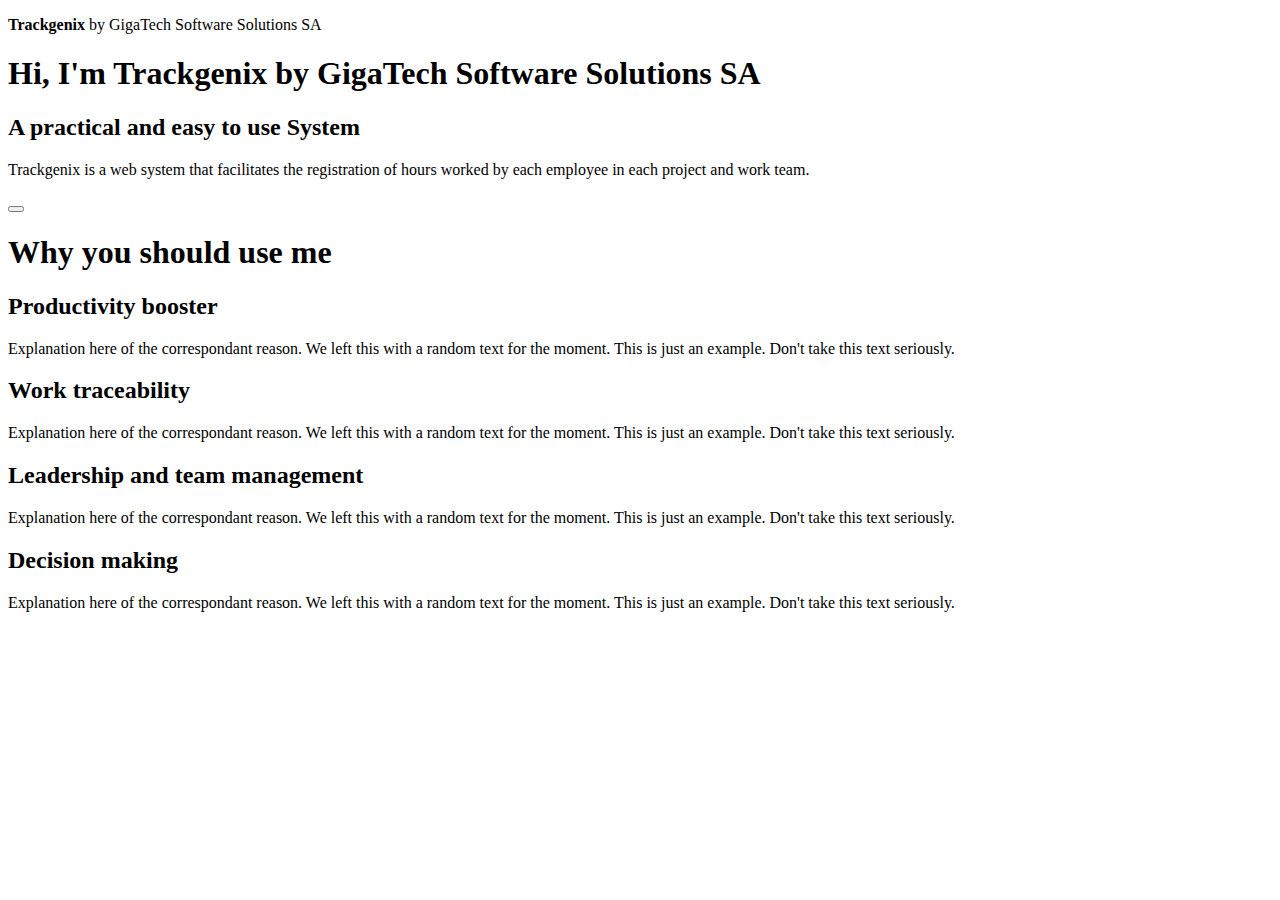
==== Semana-01/index.html @ 4bbed049 "structure, header, first and second section added" ====
<!DOCTYPE html>
<html>
    <head>
        <title>Trackgenix</title>
    </head>
    <body>
        <header>
            <p>
                <b>Trackgenix</b> by GigaTech Software Solutions SA
            </p>
        </header>
        <aside>

        </aside>
        <main>
            <section>
                <h1>
                    Hi, I'm Trackgenix
                    by GigaTech Software Solutions SA
                </h1>
                <h2>
                    A practical and easy to use System
                </h2>
                <p>
                    Trackgenix is a web system that facilitates the registration of hours worked by each employee in each project and work team.
                </p>
                <button>

                </button>
            </section>
            <section>
                <h1>
                    Why you should use me
                </h1>
                <section>
                    <h2>
                        Productivity booster
                    </h2>
                    <p>
                        Explanation here of the correspondant reason. We left this with a random text for the moment. This is just an example. Don't take this text seriously.
                    </p>
                </section>
                <section>
                    <h2>
                        Work traceability
                    </h2>
                    <p>
                        Explanation here of the correspondant reason. We left this with a random text for the moment. This is just an example. Don't take this text seriously. 
                    </p>
                </section>
                <section>
                    <h2>
                        Leadership and team management
                    </h2>
                    <p>
                        Explanation here of the correspondant reason. We left this with a random text for the moment. This is just an example. Don't take this text seriously. 
                    </p>
                </section>
                <section>
                    <h2>
                        Decision making
                    </h2>
                    <p>
                        Explanation here of the correspondant reason. We left this with a random text for the moment. This is just an example. Don't take this text seriously. 
                    </p>
                </section>
            </section>
        </main>
    </body>
</html>
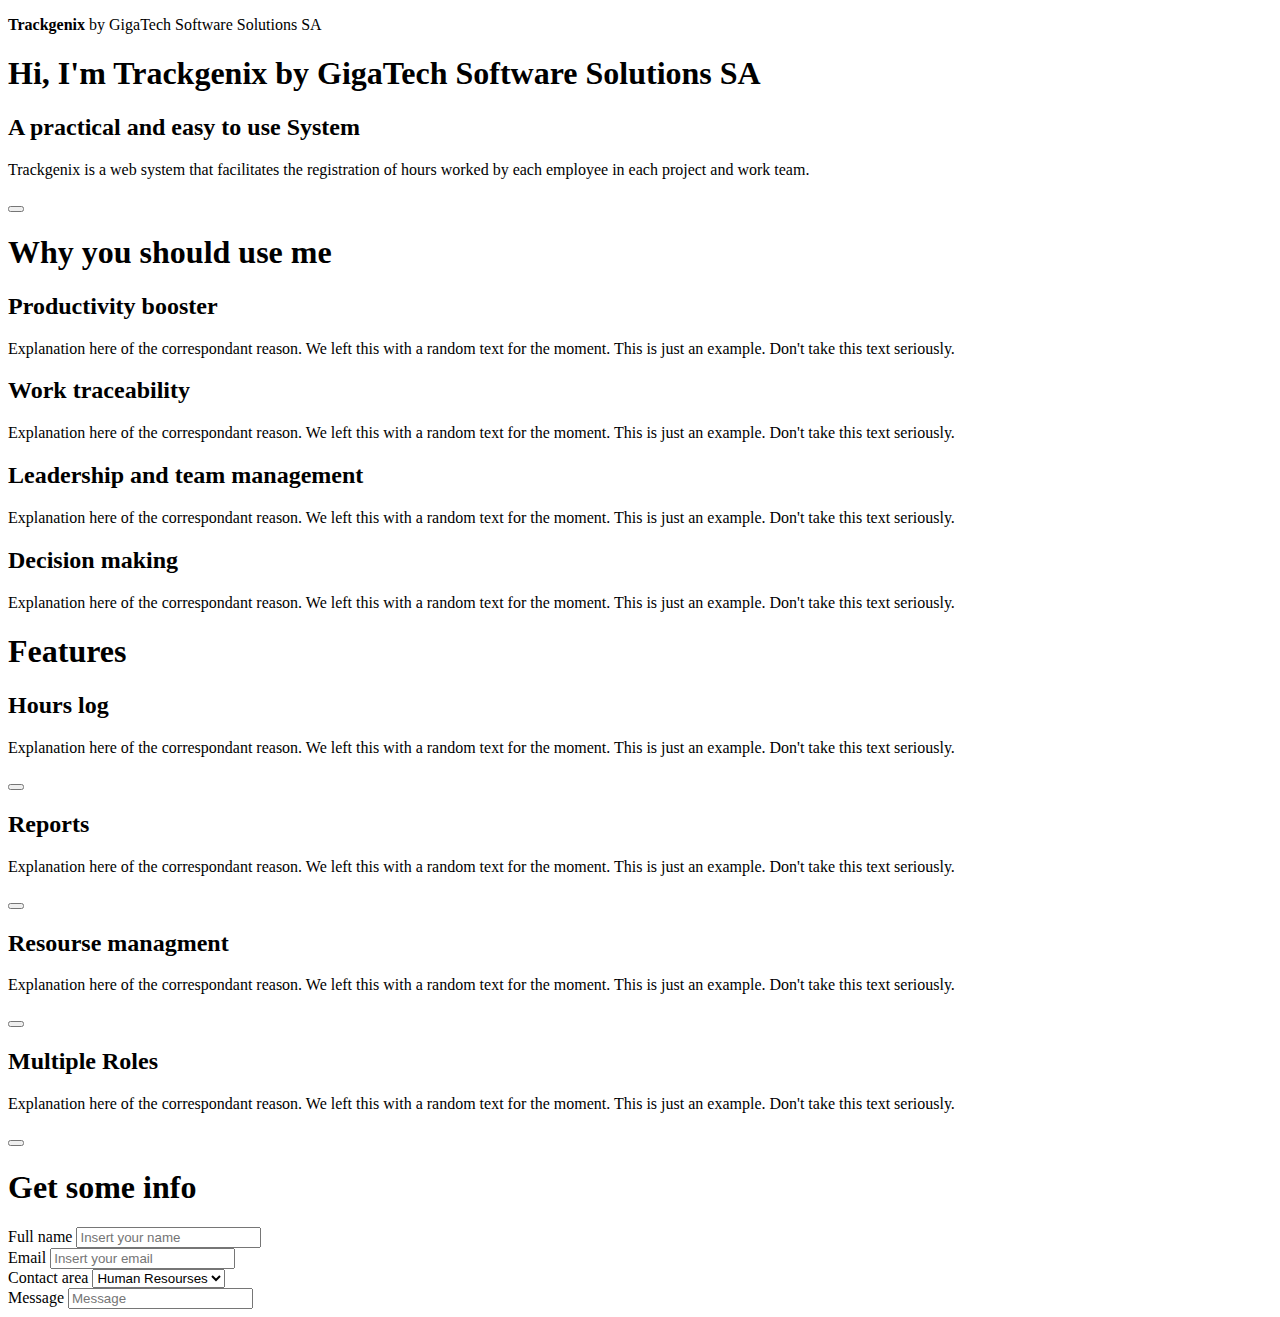
==== commit f4d85aeb: "third and fourth sections added" ====
--- a/Semana-01/index.html
+++ b/Semana-01/index.html
@@ -65,6 +65,82 @@
                     </p>
                 </section>
             </section>
+            <section>
+                <h1>
+                    Features
+                </h1>
+                <section>
+                    <h2>
+                        Hours log
+                    </h2>
+                    <p>
+                        Explanation here of the correspondant reason. We left this with a random text for the moment. This is just an example. Don't take this text seriously.         
+                    </p>
+                    <button>
+                        
+                    </button>
+                </section>
+                <section>
+                    <h2>
+                        Reports
+                    </h2>
+                    <p>
+                        Explanation here of the correspondant reason. We left this with a random text for the moment. This is just an example. Don't take this text seriously.         
+                    </p>
+                    <button>
+                        
+                    </button>
+                </section>
+                <section>
+                    <h2>
+                        Resourse managment
+                    </h2>
+                    <p>
+                        Explanation here of the correspondant reason. We left this with a random text for the moment. This is just an example. Don't take this text seriously.         
+                    </p>
+                    <button>
+                        
+                    </button>
+                </section>
+                <section>
+                    <h2>
+                        Multiple Roles
+                    </h2>
+                    <p>
+                        Explanation here of the correspondant reason. We left this with a random text for the moment. This is just an example. Don't take this text seriously.         
+                    </p>
+                    <button>
+                        
+                    </button>
+                </section>
+            </section>
+            <section>
+                <h1>
+                    Get some info
+                </h1>
+                <form>
+                    <div>
+                        <label>Full name</label>
+                        <input type="text" placeholder="Insert your name">
+                    </div>
+                    <div>
+                        <label>Email</label>
+                        <input type="email" placeholder="Insert your email">
+                    </div>
+                    <div>
+                        <label>Contact area</label>
+                        <select>
+                            <option value="Human Resources">Human Resourses</option>
+                            <option value="Systems">Systems</option>
+                            <option value="Marketing">Marketing</option>
+                        </select>
+                    </div>
+                    <div>
+                        <label>Message</label>
+                        <input type="textarea" placeholder="Message">
+                    </div>
+                </form>
+            </section>
         </main>
     </body>
 </html>
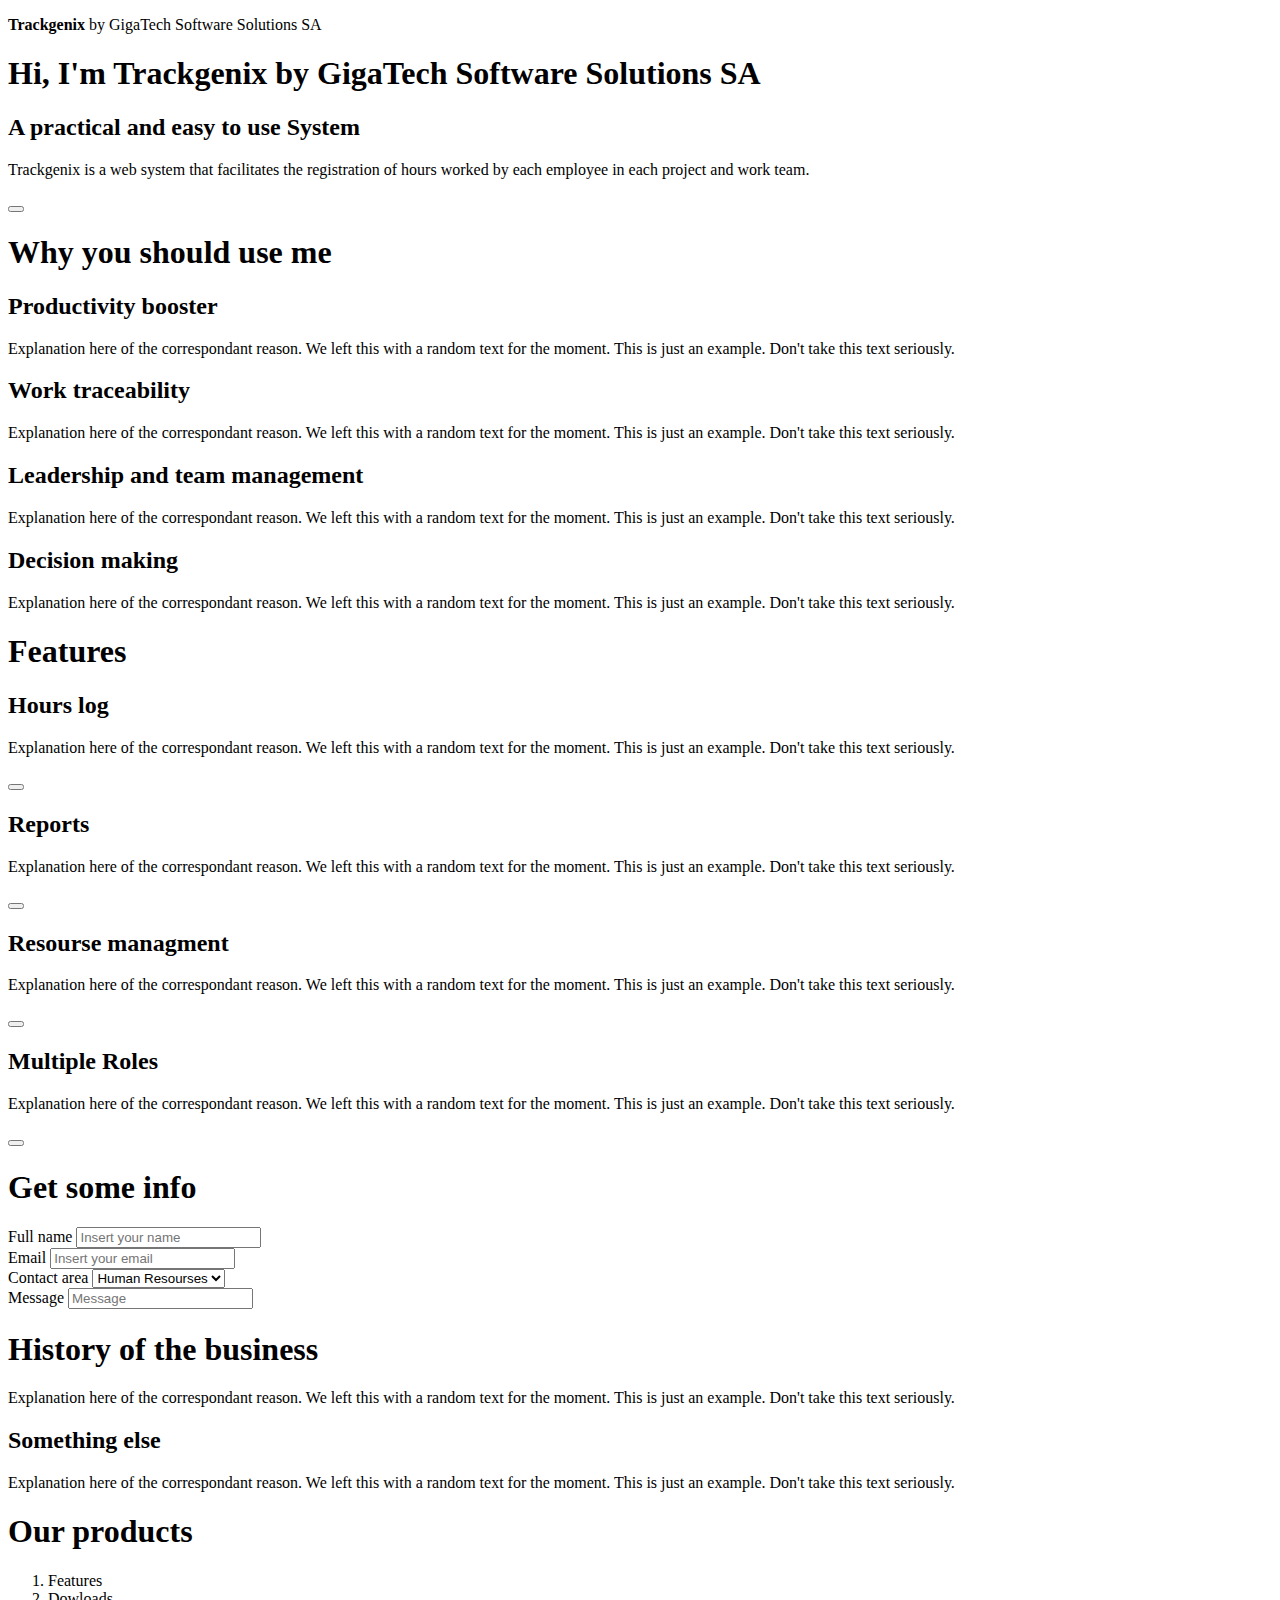
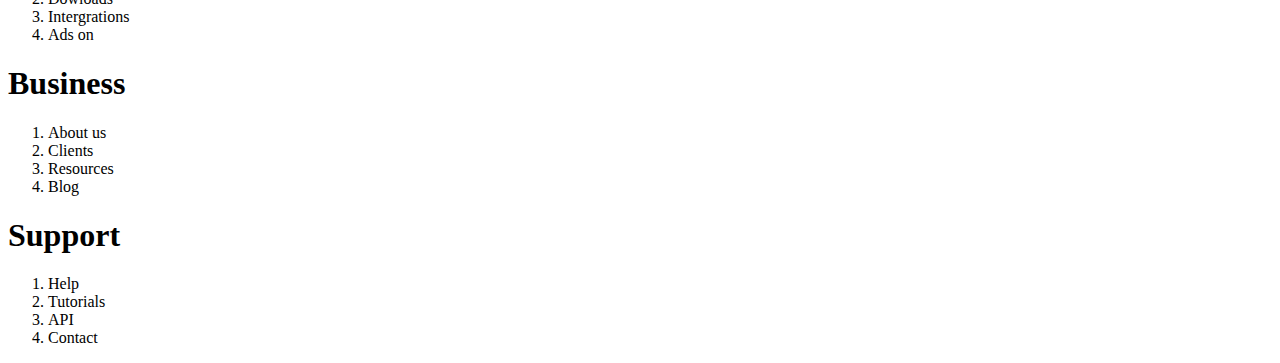
==== commit 9aed2cf3: "fifth and sixth section added, README corrected" ====
--- a/Semana-01/index.html
+++ b/Semana-01/index.html
@@ -141,6 +141,52 @@
                     </div>
                 </form>
             </section>
+            <section>
+                <h1>
+                    History of the business
+                </h1>
+                <p>
+                    Explanation here of the correspondant reason. We left this with a random text for the moment. This is just an example. Don't take this text seriously.
+                </p>
+                <h2>
+                    Something else
+                </h2>
+                <p>
+                    Explanation here of the correspondant reason. We left this with a random text for the moment. This is just an example. Don't take this text seriously.
+                </p>
+            </section>
+            <section>
+                <h1>
+                    Our products         
+                </h1>
+                <ol>
+                    <li>Features</li>       
+                    <li>Dowloads</li>
+                    <li>Intergrations</li>
+                    <li>Ads on</li>
+                </ol>   
+                <h1>
+                    Business
+                </h1>
+                <ol>
+                    <li>About us</li>
+                    <li>Clients</li>
+                    <li>Resources</li>
+                    <li>Blog</li>
+                </ol>
+                <h1>
+                    Support
+                </h1>
+                <ol>
+                    <li>Help</li>
+                    <li>Tutorials</li>
+                    <li>API</li>
+                    <li>Contact</li>
+                </ol>
+            </section>
         </main>
+        <footer>
+            
+        </footer>
     </body>
 </html>
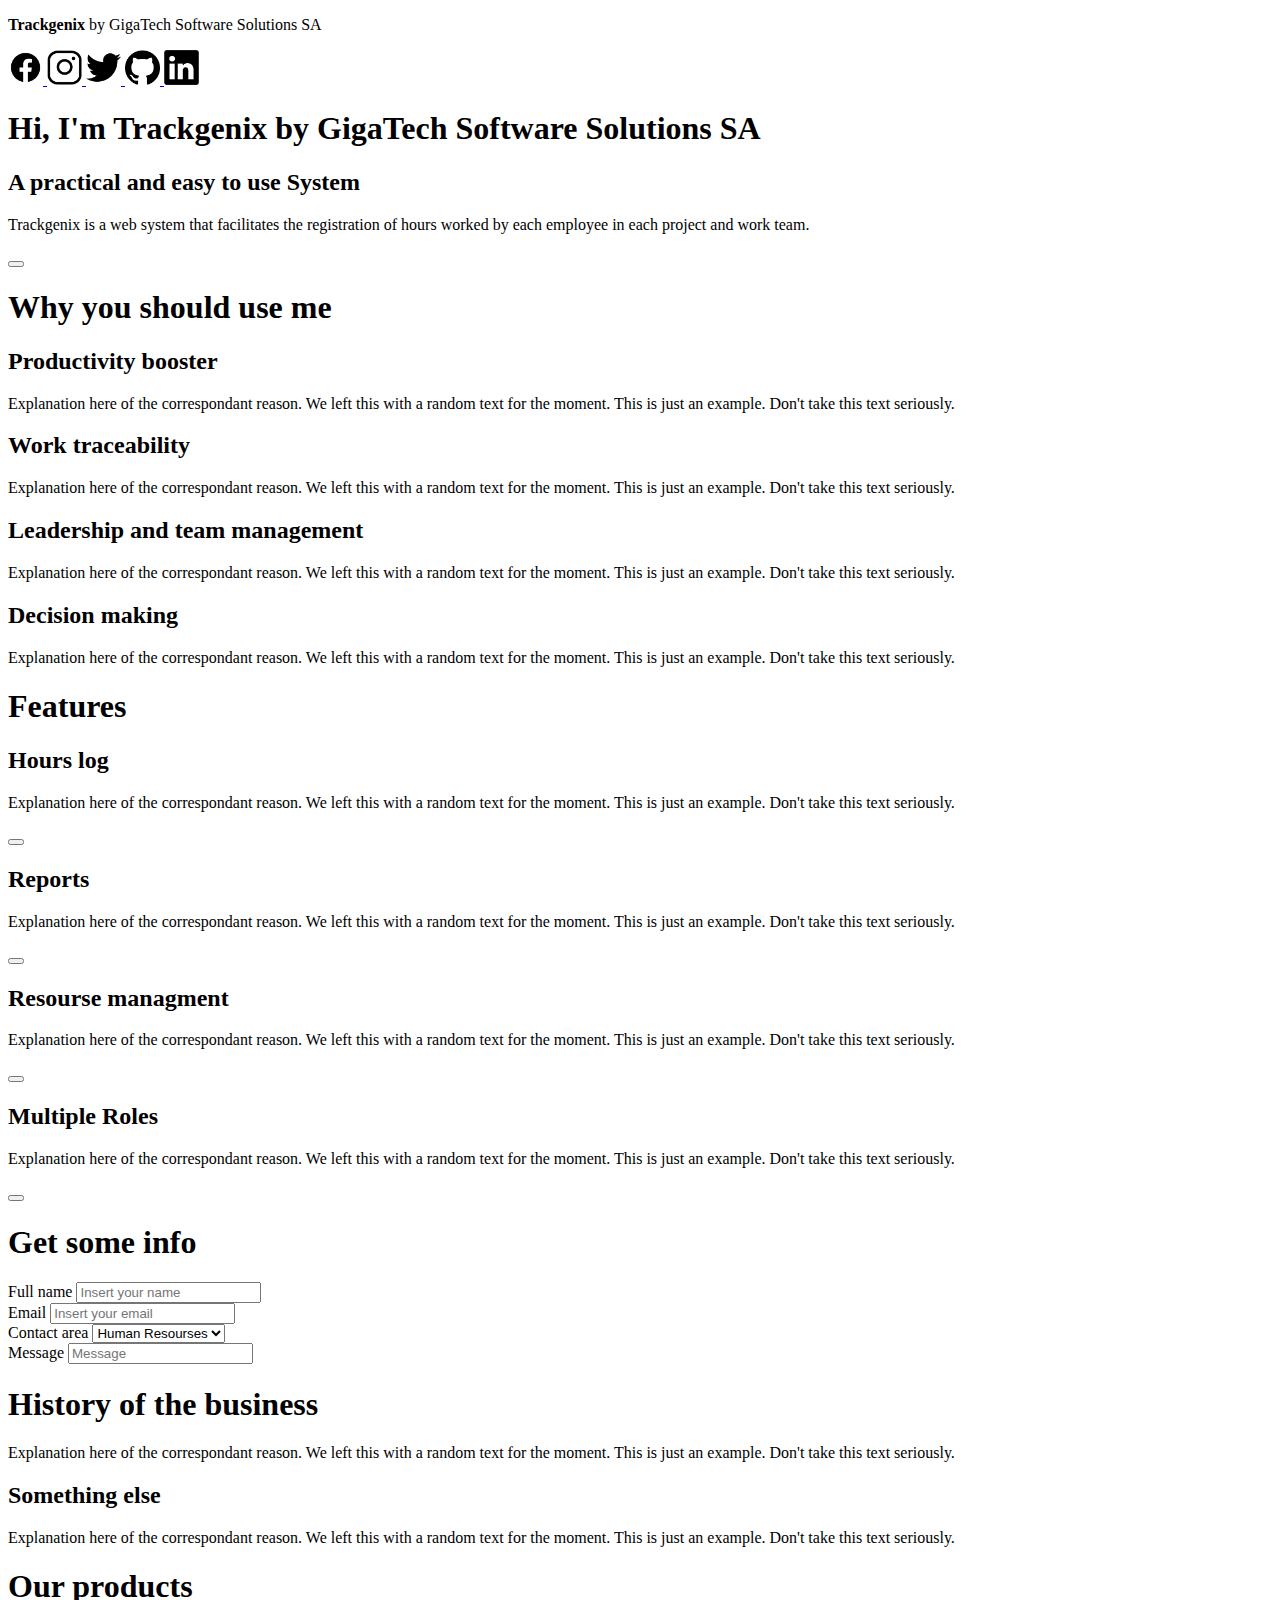
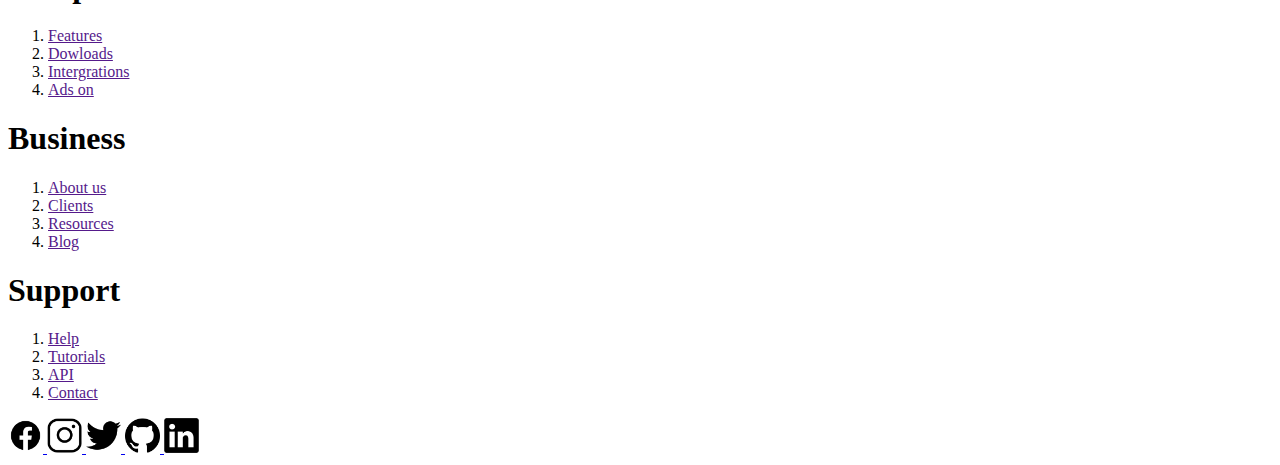
==== commit 7141120b: "header completed, footer added" ====
--- a/Semana-01/index.html
+++ b/Semana-01/index.html
@@ -8,6 +8,21 @@
             <p>
                 <b>Trackgenix</b> by GigaTech Software Solutions SA
             </p>
+            <a href="http://www.facebook.com">
+                <img src="assets/facebook_icon.png" alt="Facebook" style="width:35px ;height:35px;">
+            </a>
+            <a href="http://www.instagram.com">
+                <img src="assets/instagram_icon.png" alt="Instagram" style="width:35px ;height:35px;">
+            </a>
+            <a href="http://www.twitter.com">
+                <img src="assets/twitter_icon.png" alt="Twitter" style="width:35px ;height:35px;">
+            </a>
+            <a href="http://www.github.com">
+                <img src="assets/github_icon.png" alt="GitHub" style="width:35px ;height:35px;">
+            </a>
+            <a href="http://www.linkedin.com">
+                <img src="assets/linkedin_icon.png" alt="LinkedIn" style="width:35px ;height:35px;">
+            </a>
         </header>
         <aside>
 
@@ -160,33 +175,47 @@
                     Our products         
                 </h1>
                 <ol>
-                    <li>Features</li>       
-                    <li>Dowloads</li>
-                    <li>Intergrations</li>
-                    <li>Ads on</li>
+                    <li><a href="">Features</a></li>       
+                    <li><a href="">Dowloads</a></li>
+                    <li><a href="">Intergrations</a></li>
+                    <li><a href="">Ads on</a></li>
                 </ol>   
                 <h1>
                     Business
                 </h1>
                 <ol>
-                    <li>About us</li>
-                    <li>Clients</li>
-                    <li>Resources</li>
-                    <li>Blog</li>
+                    <li><a href="">About us</a></li>
+                    <li><a href="">Clients</a></li>
+                    <li><a href="">Resources</a></li>
+                    <li><a href="">Blog</a></li>
                 </ol>
                 <h1>
                     Support
                 </h1>
                 <ol>
-                    <li>Help</li>
-                    <li>Tutorials</li>
-                    <li>API</li>
-                    <li>Contact</li>
+                    <li><a href="">Help</a></li>
+                    <li><a href="">Tutorials</a></li>
+                    <li><a href="">API</a></li>
+                    <li><a href="">Contact</a></li>
                 </ol>
             </section>
         </main>
         <footer>
-            
+            <a href="http://www.facebook.com">
+                <img src="assets/facebook_icon.png" alt="Facebook" style="width:35px ;height:35px;">
+            </a>
+            <a href="http://www.instagram.com">
+                <img src="assets/instagram_icon.png" alt="Instagram" style="width:35px ;height:35px;">
+            </a>
+            <a href="http://www.twitter.com">
+                <img src="assets/twitter_icon.png" alt="Twitter" style="width:35px ;height:35px;">
+            </a>
+            <a href="http://www.github.com">
+                <img src="assets/github_icon.png" alt="GitHub" style="width:35px ;height:35px;">
+            </a>
+            <a href="http://www.linkedin.com">
+                <img src="assets/linkedin_icon.png" alt="LinkedIn" style="width:35px ;height:35px;">
+            </a>
         </footer>
     </body>
 </html>
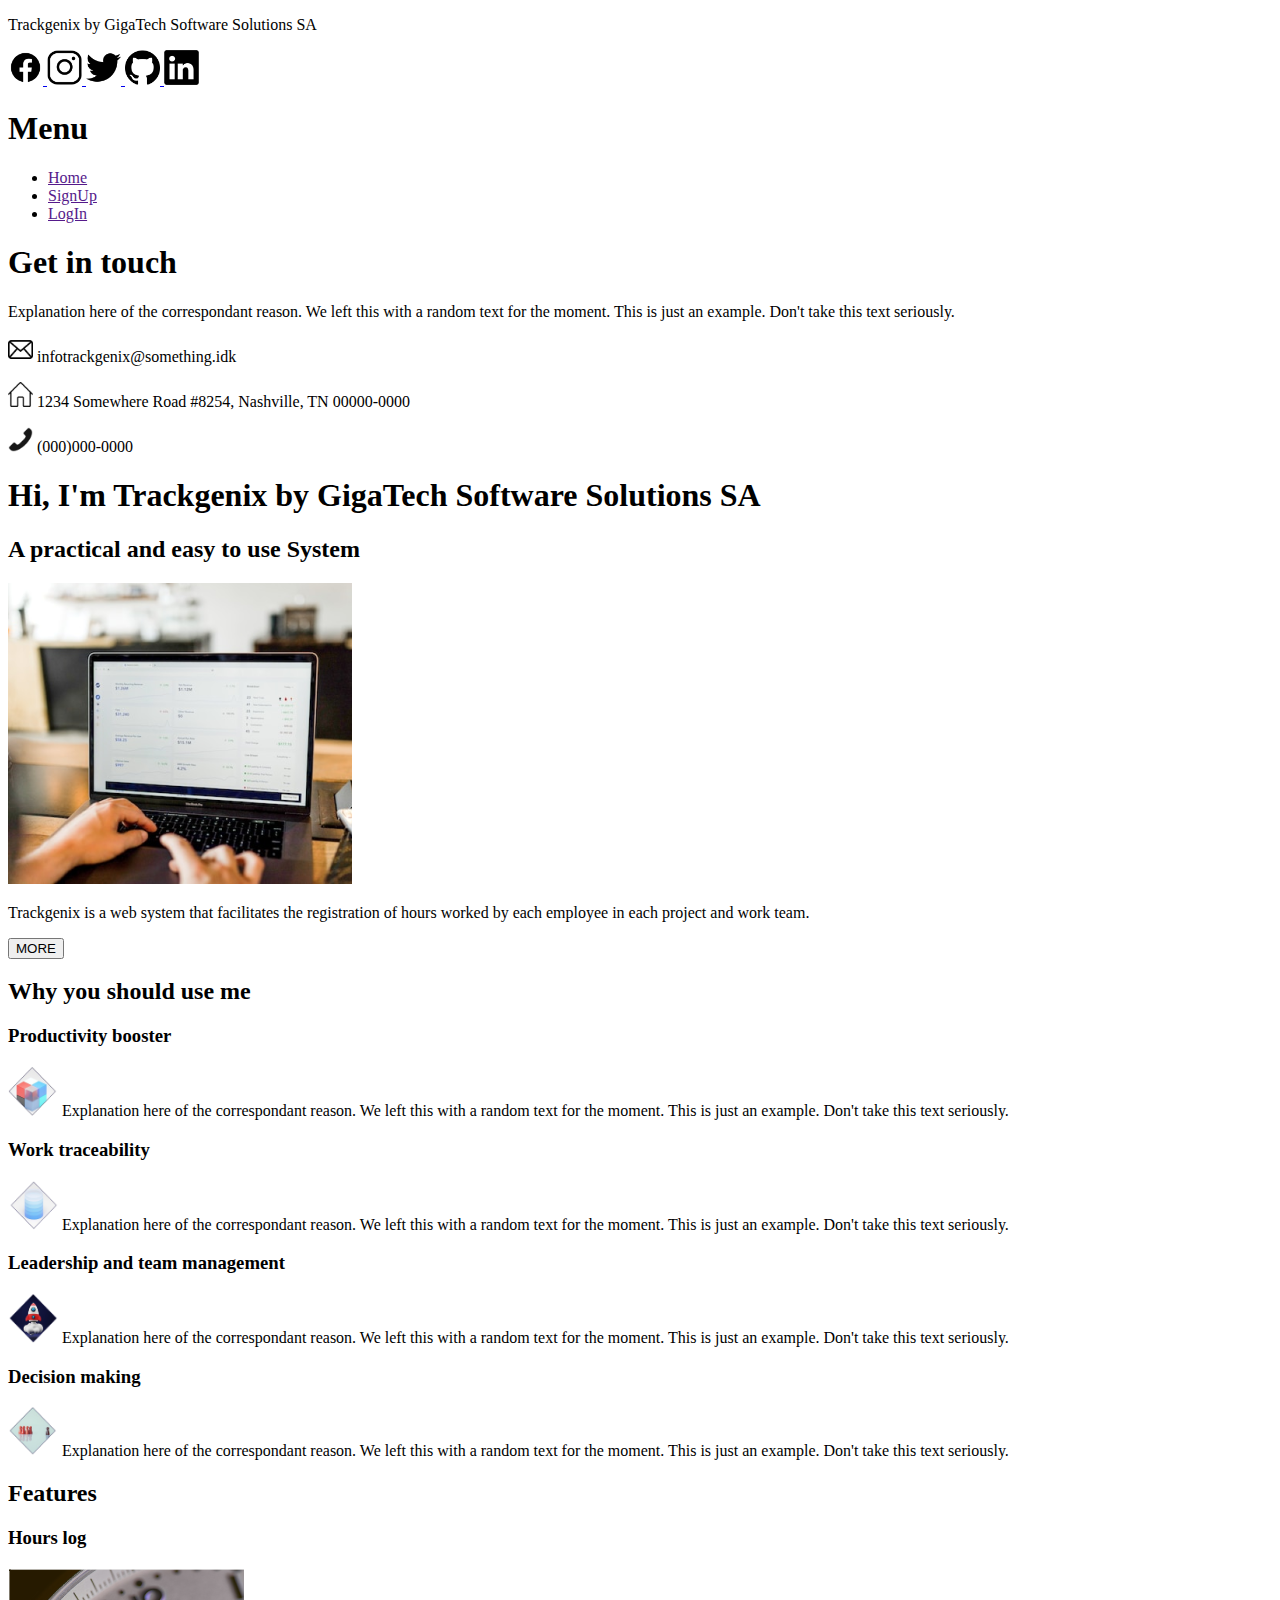
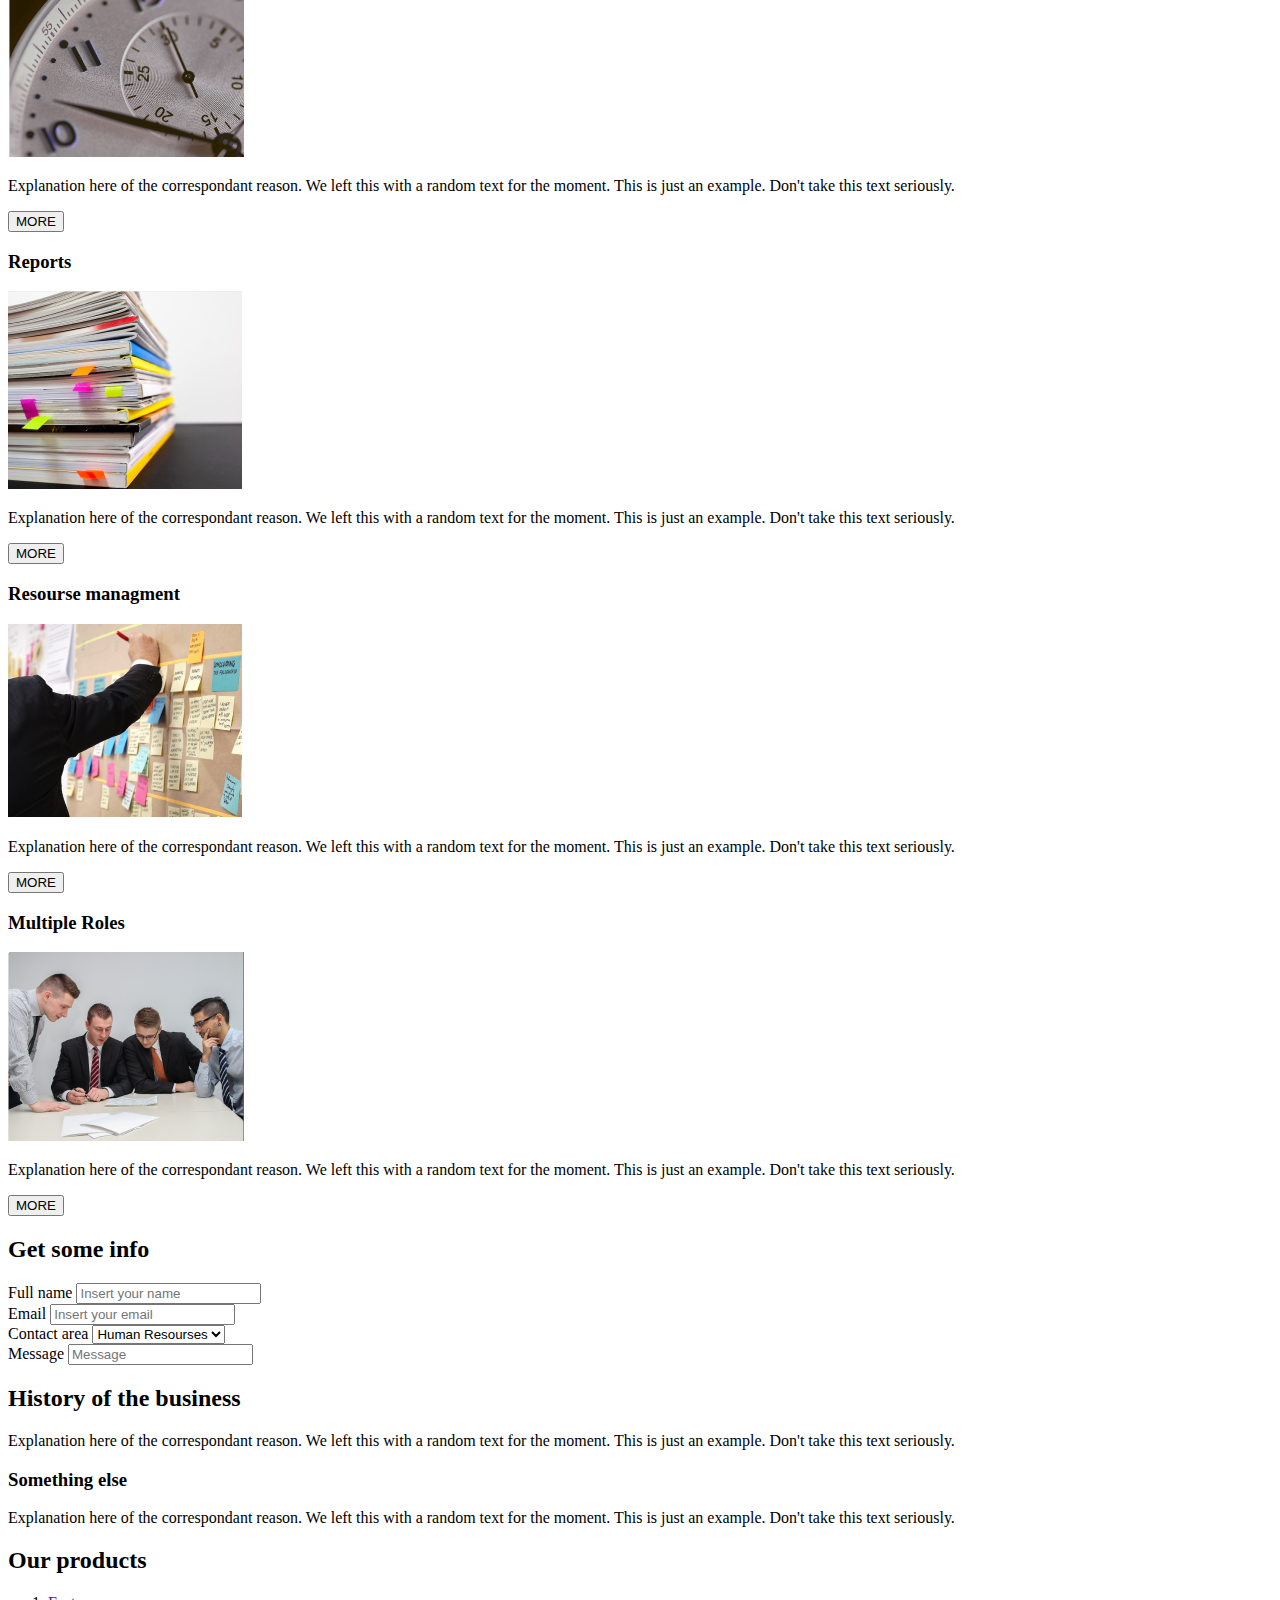
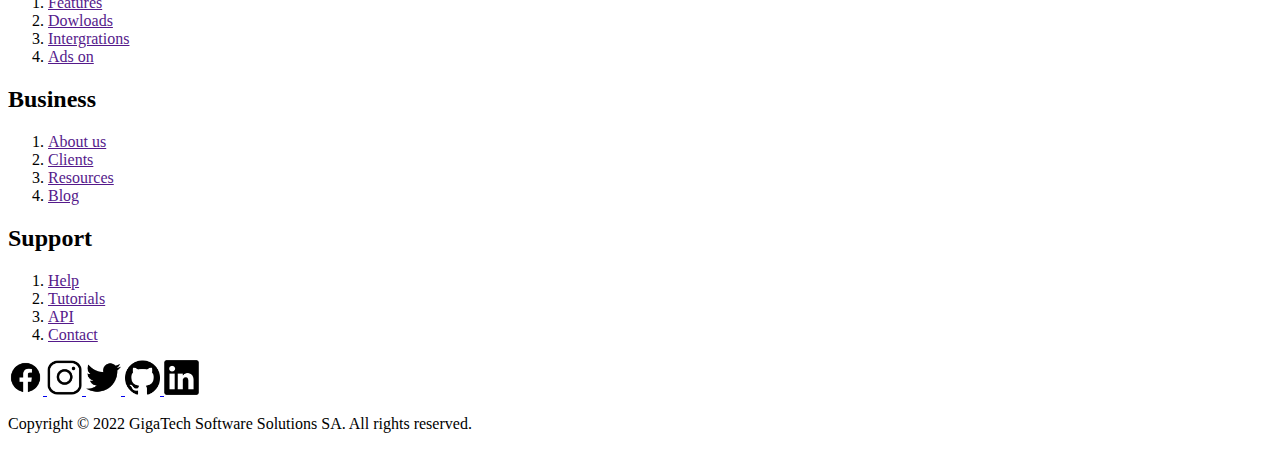
==== commit fce95d2a: "images added" ====
--- a/Semana-01/index.html
+++ b/Semana-01/index.html
@@ -6,26 +6,51 @@
     <body>
         <header>
             <p>
-                <b>Trackgenix</b> by GigaTech Software Solutions SA
-            </p>
-            <a href="http://www.facebook.com">
-                <img src="assets/facebook_icon.png" alt="Facebook" style="width:35px ;height:35px;">
-            </a>
-            <a href="http://www.instagram.com">
-                <img src="assets/instagram_icon.png" alt="Instagram" style="width:35px ;height:35px;">
-            </a>
-            <a href="http://www.twitter.com">
-                <img src="assets/twitter_icon.png" alt="Twitter" style="width:35px ;height:35px;">
-            </a>
-            <a href="http://www.github.com">
-                <img src="assets/github_icon.png" alt="GitHub" style="width:35px ;height:35px;">
-            </a>
-            <a href="http://www.linkedin.com">
-                <img src="assets/linkedin_icon.png" alt="LinkedIn" style="width:35px ;height:35px;">
-            </a>
+                Trackgenix by GigaTech Software Solutions SA
+            </p>
+            <div>
+                <a href="http://www.facebook.com">
+                    <img src="assets/facebook_icon.png" alt="Facebook" style="width:35px ;height:35px;">
+                </a>
+                <a href="http://www.instagram.com">
+                    <img src="assets/instagram_icon.png" alt="Instagram" style="width:35px ;height:35px;">
+                </a>
+                <a href="http://www.twitter.com">
+                    <img src="assets/twitter_icon.png" alt="Twitter" style="width:35px ;height:35px;">
+                </a>
+                <a href="http://www.github.com">
+                    <img src="assets/github_icon.png" alt="GitHub" style="width:35px ;height:35px;">
+                </a>
+                <a href="http://www.linkedin.com">
+                    <img src="assets/linkedin_icon.png" alt="LinkedIn" style="width:35px ;height:35px;">
+                </a>
+            </div>
         </header>
         <aside>
-
+            <h1>Menu</h1>
+            <div>
+                <ul>
+                    <li><a href="">Home</a></li>
+                    <li><a href="">SignUp</a></li>
+                    <li><a href="">LogIn</a></li>
+                </ul>
+            </div>
+            <h1>Get in touch</h1>
+            <p>
+                Explanation here of the correspondant reason. We left this with a random text for the moment. This is just an example. Don't take this text seriously.
+            </p>
+            <p>
+                <img src="assets/email_icon.png" alt="Email" style="width:25px; height:25px;">
+                infotrackgenix@something.idk
+            </p>
+            <p>
+                <img src="assets/house_icon.png" alt="Address" style="width:25px; height:25px;">
+                1234 Somewhere Road #8254, Nashville, TN 00000-0000
+            </p>
+            <p>
+                <img src="assets/phone_icon.png" alt="Phone" style="width:25px; height:25px;">
+                (000)000-0000
+            </p>
         </aside>
         <main>
             <section>
@@ -36,103 +61,112 @@
                 <h2>
                     A practical and easy to use System
                 </h2>
+                <img src="assets/header.png" alt="Image">
                 <p>
                     Trackgenix is a web system that facilitates the registration of hours worked by each employee in each project and work team.
                 </p>
                 <button>
-
+                    MORE
                 </button>
             </section>
             <section>
-                <h1>
+                <h2>
                     Why you should use me
-                </h1>
-                <section>
-                    <h2>
+                </h2>
+                <section>
+                    <h3>
                         Productivity booster
-                    </h2>
-                    <p>
+                    </h3>
+                    <p>
+                        <img src="assets/productivity-booster.png" alt="Image" style="width:50px ;height:50px ;">
                         Explanation here of the correspondant reason. We left this with a random text for the moment. This is just an example. Don't take this text seriously.
                     </p>
                 </section>
                 <section>
-                    <h2>
+                    <h3>
                         Work traceability
-                    </h2>
-                    <p>
+                    </h3>
+                    <p>
+                        <img src="assets/work-traceability.png" alt="Image" style="width:50px ;height:50px ;">
                         Explanation here of the correspondant reason. We left this with a random text for the moment. This is just an example. Don't take this text seriously. 
                     </p>
                 </section>
                 <section>
-                    <h2>
+                    <h3>
                         Leadership and team management
-                    </h2>
-                    <p>
+                    </h3>
+                    <p>
+                        <img src="assets/leadership.png" alt="Image" style="width:50px ;height:50px ;">
                         Explanation here of the correspondant reason. We left this with a random text for the moment. This is just an example. Don't take this text seriously. 
                     </p>
                 </section>
                 <section>
-                    <h2>
+                    <h3>
                         Decision making
-                    </h2>
-                    <p>
+                    </h3>
+                    <p>
+                        <img src="assets/decision-making.png" alt="Image" style="width:50px ;height:50px ;">
                         Explanation here of the correspondant reason. We left this with a random text for the moment. This is just an example. Don't take this text seriously. 
                     </p>
                 </section>
             </section>
             <section>
-                <h1>
+                <h2>
                     Features
-                </h1>
-                <section>
-                    <h2>
+                </h2>
+                <section>
+                    <h3>
                         Hours log
-                    </h2>
-                    <p>
-                        Explanation here of the correspondant reason. We left this with a random text for the moment. This is just an example. Don't take this text seriously.         
-                    </p>
-                    <button>
-                        
-                    </button>
-                </section>
-                <section>
-                    <h2>
+                    </h3>
+                    <img src="assets/hours-log.png" alt="Image">
+                    <p>
+                        Explanation here of the correspondant reason. We left this with a random text for the moment. This is just an example. Don't take this text seriously.         
+                    </p>
+                    <button>
+                        MORE    
+                    </button>
+                </section>
+                <section>
+                    <h3>
                         Reports
-                    </h2>
-                    <p>
-                        Explanation here of the correspondant reason. We left this with a random text for the moment. This is just an example. Don't take this text seriously.         
-                    </p>
-                    <button>
-                        
-                    </button>
-                </section>
-                <section>
-                    <h2>
+                    </h3>
+                    <img src="assets/reports.png" alt="Image">
+                    <p>
+                        Explanation here of the correspondant reason. We left this with a random text for the moment. This is just an example. Don't take this text seriously.         
+                    </p>
+                    <button>
+                        MORE    
+                    </button>
+                </section>
+                <section>
+                    <h3>
                         Resourse managment
-                    </h2>
-                    <p>
-                        Explanation here of the correspondant reason. We left this with a random text for the moment. This is just an example. Don't take this text seriously.         
-                    </p>
-                    <button>
-                        
-                    </button>
-                </section>
-                <section>
-                    <h2>
+                    </h3>
+                    <img src="assets/resource-management.png">
+                    <p>
+                        Explanation here of the correspondant reason. We left this with a random text for the moment. This is just an example. Don't take this text seriously.         
+                    </p>
+                    <button>
+                        MORE
+                    </button>
+                </section>
+                <section>
+                    <h3>
                         Multiple Roles
-                    </h2>
-                    <p>
-                        Explanation here of the correspondant reason. We left this with a random text for the moment. This is just an example. Don't take this text seriously.         
-                    </p>
-                    <button>
-                        
-                    </button>
-                </section>
-            </section>
-            <section>
-                <h1>
+                    </h3>
+                    <img src="assets/multiple-roles.png" alt="Image">
+                    <p>
+                        Explanation here of the correspondant reason. We left this with a random text for the moment. This is just an example. Don't take this text seriously.         
+                    </p>
+                    <button>
+                        MORE    
+                    </button>
+                </section>
+            </section>
+            <section>
+                <h2>
                     Get some info
-                </h1>
+                </h2>
                 <form>
                     <div>
                         <label>Full name</label>
@@ -157,41 +191,41 @@
                 </form>
             </section>
             <section>
-                <h1>
+                <h2>
                     History of the business
-                </h1>
+                </h2>
                 <p>
                     Explanation here of the correspondant reason. We left this with a random text for the moment. This is just an example. Don't take this text seriously.
                 </p>
-                <h2>
+                <h3>
                     Something else
-                </h2>
+                </h3>
                 <p>
                     Explanation here of the correspondant reason. We left this with a random text for the moment. This is just an example. Don't take this text seriously.
                 </p>
             </section>
             <section>
-                <h1>
+                <h2>
                     Our products         
-                </h1>
+                </h2>
                 <ol>
                     <li><a href="">Features</a></li>       
                     <li><a href="">Dowloads</a></li>
                     <li><a href="">Intergrations</a></li>
                     <li><a href="">Ads on</a></li>
                 </ol>   
-                <h1>
+                <h2>
                     Business
-                </h1>
+                </h2>
                 <ol>
                     <li><a href="">About us</a></li>
                     <li><a href="">Clients</a></li>
                     <li><a href="">Resources</a></li>
                     <li><a href="">Blog</a></li>
                 </ol>
-                <h1>
+                <h2>
                     Support
-                </h1>
+                </h2>
                 <ol>
                     <li><a href="">Help</a></li>
                     <li><a href="">Tutorials</a></li>
@@ -201,21 +235,26 @@
             </section>
         </main>
         <footer>
-            <a href="http://www.facebook.com">
-                <img src="assets/facebook_icon.png" alt="Facebook" style="width:35px ;height:35px;">
-            </a>
-            <a href="http://www.instagram.com">
-                <img src="assets/instagram_icon.png" alt="Instagram" style="width:35px ;height:35px;">
-            </a>
-            <a href="http://www.twitter.com">
-                <img src="assets/twitter_icon.png" alt="Twitter" style="width:35px ;height:35px;">
-            </a>
-            <a href="http://www.github.com">
-                <img src="assets/github_icon.png" alt="GitHub" style="width:35px ;height:35px;">
-            </a>
-            <a href="http://www.linkedin.com">
-                <img src="assets/linkedin_icon.png" alt="LinkedIn" style="width:35px ;height:35px;">
-            </a>
+            <div>
+                <a href="http://www.facebook.com">
+                    <img src="assets/facebook_icon.png" alt="Facebook" style="width:35px ;height:35px;">
+                </a>
+                <a href="http://www.instagram.com">
+                    <img src="assets/instagram_icon.png" alt="Instagram" style="width:35px ;height:35px;">
+                </a>
+                <a href="http://www.twitter.com">
+                    <img src="assets/twitter_icon.png" alt="Twitter" style="width:35px ;height:35px;">
+                </a>
+                <a href="http://www.github.com">
+                    <img src="assets/github_icon.png" alt="GitHub" style="width:35px ;height:35px;">
+                </a>
+                <a href="http://www.linkedin.com">
+                    <img src="assets/linkedin_icon.png" alt="LinkedIn" style="width:35px ;height:35px;">
+                </a>
+            </div>
+            <p>
+                Copyright © 2022 GigaTech Software Solutions SA. All rights reserved.
+            </p>
         </footer>
     </body>
 </html>
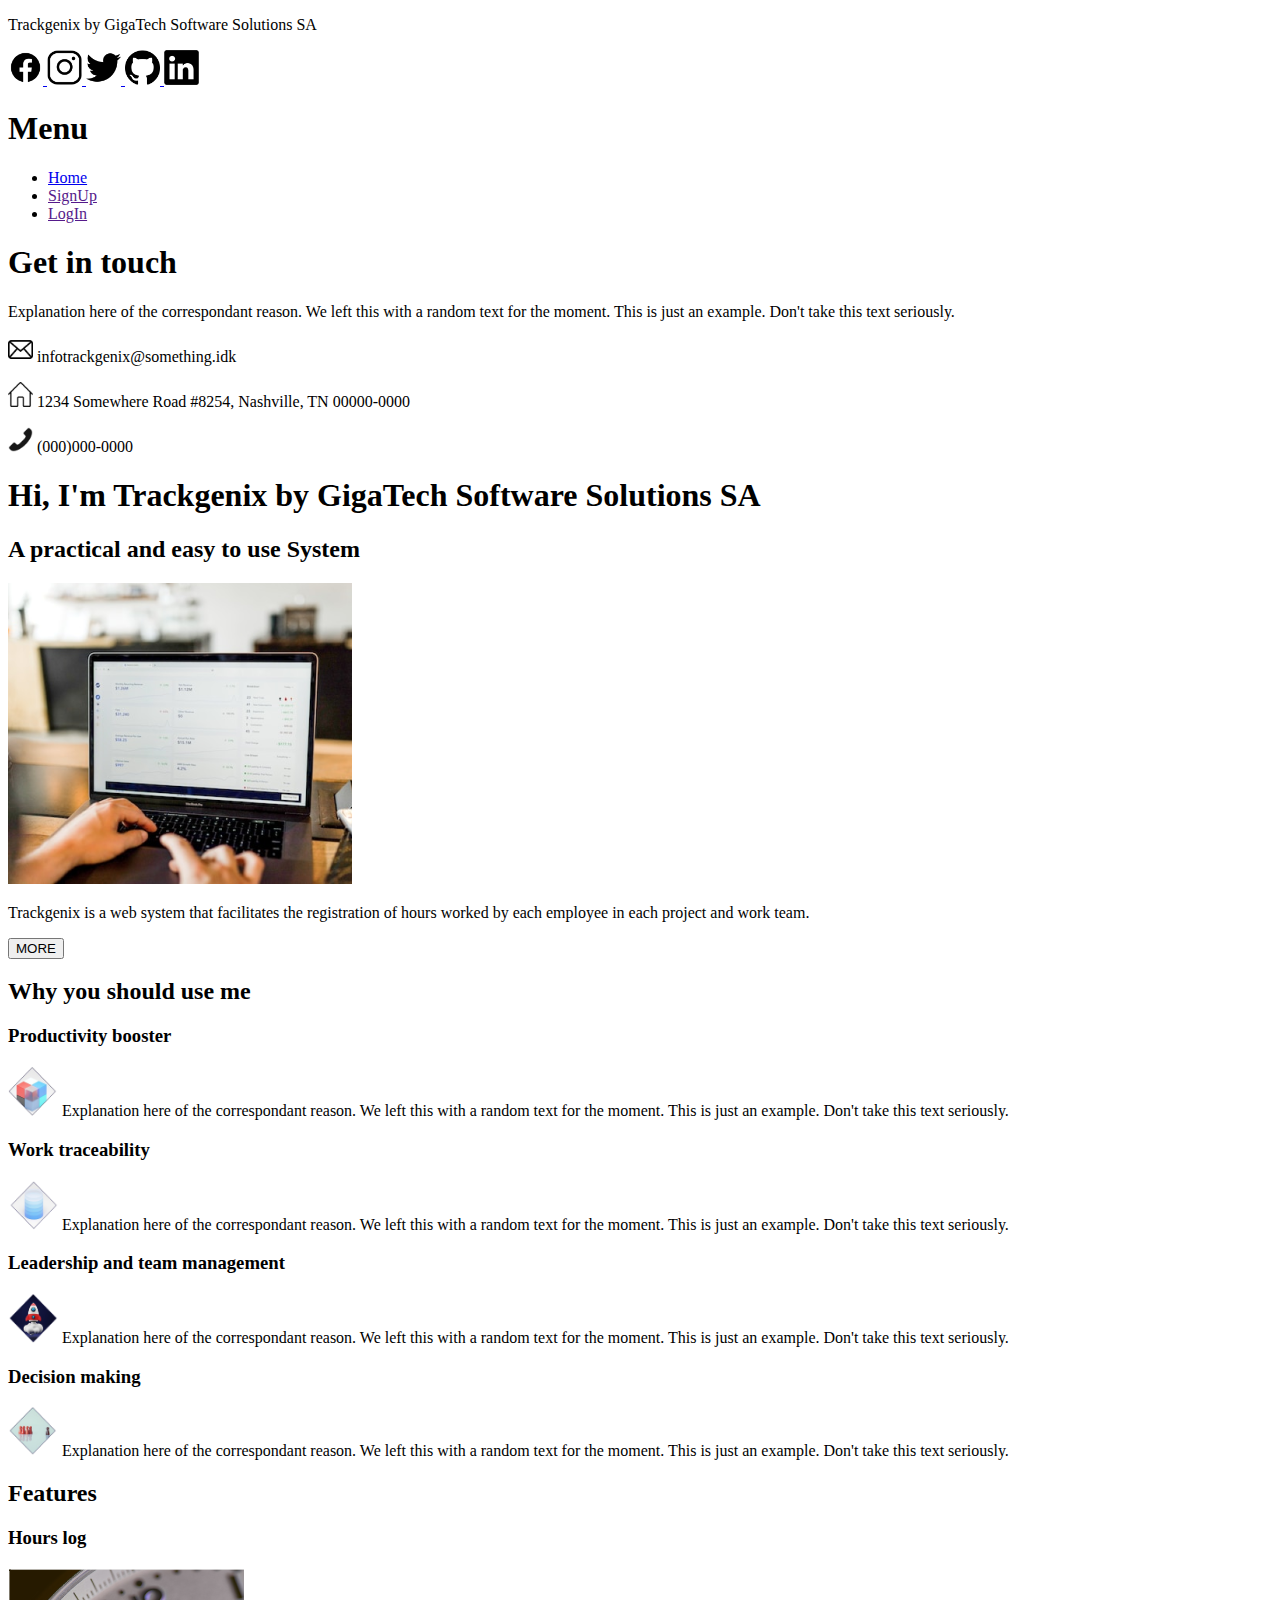
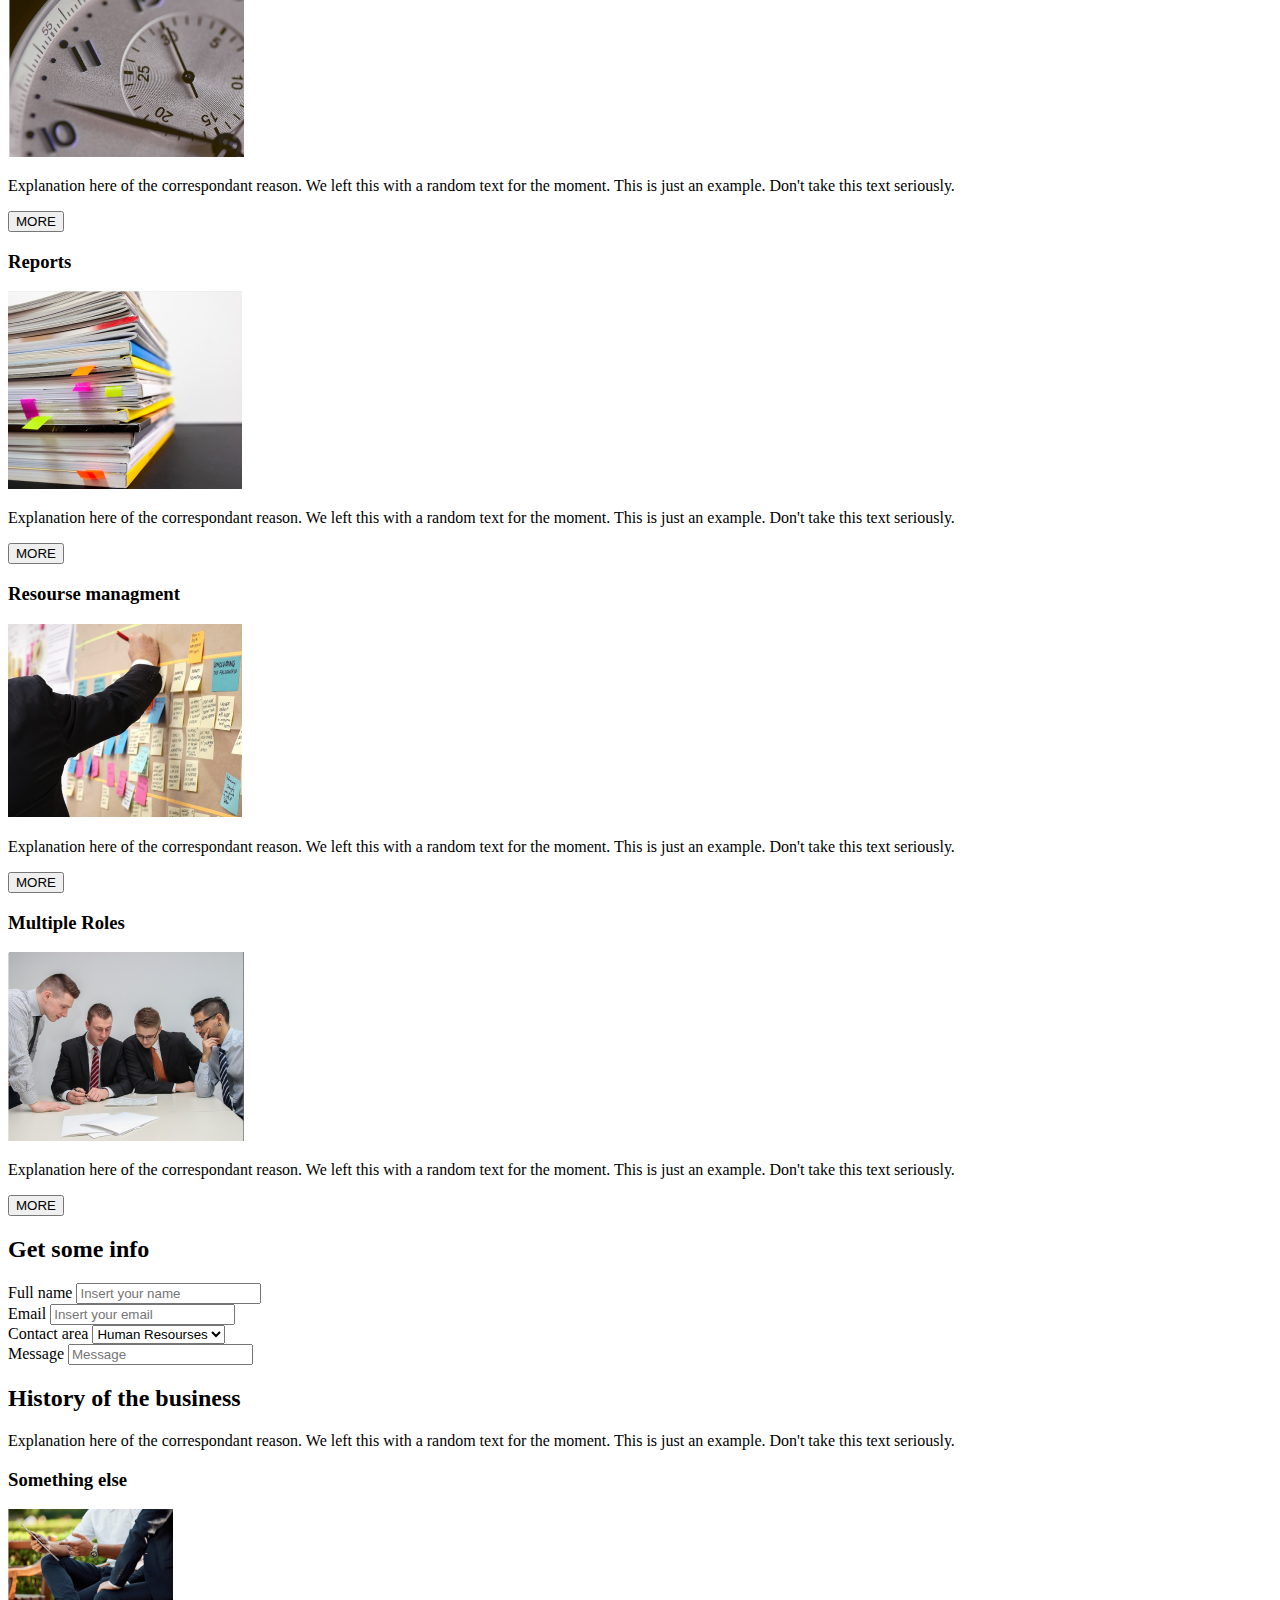
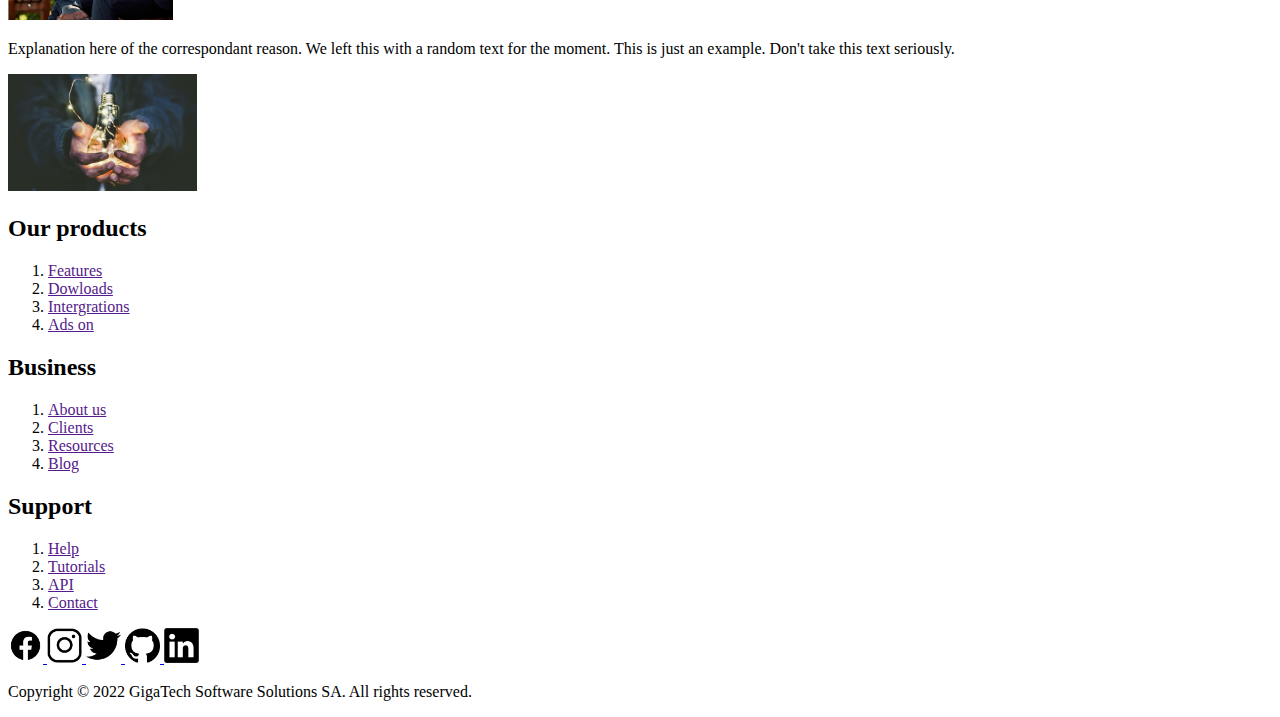
==== commit 18373e74: "html structure corrected" ====
--- a/Semana-01/index.html
+++ b/Semana-01/index.html
@@ -27,30 +27,42 @@
             </div>
         </header>
         <aside>
-            <h1>Menu</h1>
             <div>
-                <ul>
-                    <li><a href="">Home</a></li>
-                    <li><a href="">SignUp</a></li>
-                    <li><a href="">LogIn</a></li>
-                </ul>
+                <h1>Menu</h1>
+                <div>
+                    <ul>
+                        <li>
+                            <a href="index.html">Home</a>
+                        </li>
+                        <li>
+                            <a href="">SignUp</a>
+                        </li>
+                        <li>
+                            <a href="">LogIn</a>
+                        </li>
+                    </ul>
+                </div>
             </div>
-            <h1>Get in touch</h1>
-            <p>
-                Explanation here of the correspondant reason. We left this with a random text for the moment. This is just an example. Don't take this text seriously.
-            </p>
-            <p>
-                <img src="assets/email_icon.png" alt="Email" style="width:25px; height:25px;">
-                infotrackgenix@something.idk
-            </p>
-            <p>
-                <img src="assets/house_icon.png" alt="Address" style="width:25px; height:25px;">
-                1234 Somewhere Road #8254, Nashville, TN 00000-0000
-            </p>
-            <p>
-                <img src="assets/phone_icon.png" alt="Phone" style="width:25px; height:25px;">
-                (000)000-0000
-            </p>
+            <div>
+                <h1>Get in touch</h1>
+                <p>
+                    Explanation here of the correspondant reason. We left this with a random text for the moment. This is just an example. Don't take this text seriously.
+                </p>
+                <div>
+                    <p>
+                        <img src="assets/email_icon.png" alt="Email" style="width:25px; height:25px;">
+                        infotrackgenix@something.idk
+                    </p>
+                    <p>
+                        <img src="assets/house_icon.png" alt="Address" style="width:25px; height:25px;">
+                        1234 Somewhere Road #8254, Nashville, TN 00000-0000
+                    </p>
+                    <p>
+                        <img src="assets/phone_icon.png" alt="Phone" style="width:25px; height:25px;">
+                        (000)000-0000
+                    </p>
+                </div>
+            </div>
         </aside>
         <main>
             <section>
@@ -73,7 +85,7 @@
                 <h2>
                     Why you should use me
                 </h2>
-                <section>
+                <div>
                     <h3>
                         Productivity booster
                     </h3>
@@ -81,8 +93,8 @@
                         <img src="assets/productivity-booster.png" alt="Image" style="width:50px ;height:50px ;">
                         Explanation here of the correspondant reason. We left this with a random text for the moment. This is just an example. Don't take this text seriously.
                     </p>
-                </section>
-                <section>
+                </div>
+                <div>
                     <h3>
                         Work traceability
                     </h3>
@@ -90,8 +102,8 @@
                         <img src="assets/work-traceability.png" alt="Image" style="width:50px ;height:50px ;">
                         Explanation here of the correspondant reason. We left this with a random text for the moment. This is just an example. Don't take this text seriously. 
                     </p>
-                </section>
-                <section>
+                </div>
+                <div>
                     <h3>
                         Leadership and team management
                     </h3>
@@ -99,8 +111,8 @@
                         <img src="assets/leadership.png" alt="Image" style="width:50px ;height:50px ;">
                         Explanation here of the correspondant reason. We left this with a random text for the moment. This is just an example. Don't take this text seriously. 
                     </p>
-                </section>
-                <section>
+                </div>
+                <div>
                     <h3>
                         Decision making
                     </h3>
@@ -108,13 +120,13 @@
                         <img src="assets/decision-making.png" alt="Image" style="width:50px ;height:50px ;">
                         Explanation here of the correspondant reason. We left this with a random text for the moment. This is just an example. Don't take this text seriously. 
                     </p>
-                </section>
+                </div>
             </section>
             <section>
                 <h2>
                     Features
                 </h2>
-                <section>
+                <div>
                     <h3>
                         Hours log
                     </h3>
@@ -125,8 +137,8 @@
                     <button>
                         MORE    
                     </button>
-                </section>
-                <section>
+                </div>
+                <div>
                     <h3>
                         Reports
                     </h3>
@@ -137,8 +149,8 @@
                     <button>
                         MORE    
                     </button>
-                </section>
-                <section>
+                </div>
+                <div>
                     <h3>
                         Resourse managment
                     </h3>
@@ -149,8 +161,8 @@
                     <button>
                         MORE
                     </button>
-                </section>
-                <section>
+                </div>
+                <div>
                     <h3>
                         Multiple Roles
                     </h3>
@@ -161,7 +173,7 @@
                     <button>
                         MORE    
                     </button>
-                </section>
+                </div>
             </section>
             <section>
                 <h2>
@@ -200,38 +212,70 @@
                 <h3>
                     Something else
                 </h3>
+                <img src="assets/something-else-1.png" alt="Image">
                 <p>
                     Explanation here of the correspondant reason. We left this with a random text for the moment. This is just an example. Don't take this text seriously.
                 </p>
-            </section>
-            <section>
-                <h2>
-                    Our products         
-                </h2>
-                <ol>
-                    <li><a href="">Features</a></li>       
-                    <li><a href="">Dowloads</a></li>
-                    <li><a href="">Intergrations</a></li>
-                    <li><a href="">Ads on</a></li>
-                </ol>   
-                <h2>
-                    Business
-                </h2>
-                <ol>
-                    <li><a href="">About us</a></li>
-                    <li><a href="">Clients</a></li>
-                    <li><a href="">Resources</a></li>
-                    <li><a href="">Blog</a></li>
-                </ol>
-                <h2>
-                    Support
-                </h2>
-                <ol>
-                    <li><a href="">Help</a></li>
-                    <li><a href="">Tutorials</a></li>
-                    <li><a href="">API</a></li>
-                    <li><a href="">Contact</a></li>
-                </ol>
+                <img src="assets/something-else-2.png" alt="Image">
+            </section>
+            <section>
+                <div>
+                    <h2>
+                        Our products         
+                    </h2>
+                    <ol>
+                        <li>
+                            <a href="">Features</a>
+                        </li>       
+                        <li>
+                            <a href="">Dowloads</a>
+                        </li>
+                        <li>
+                            <a href="">Intergrations</a>
+                        </li>
+                        <li>
+                            <a href="">Ads on</a>
+                        </li>
+                    </ol>
+                </div>
+                <div>   
+                    <h2>
+                        Business
+                    </h2>
+                    <ol>
+                        <li>
+                            <a href="">About us</a>
+                        </li>
+                        <li>
+                            <a href="">Clients</a>
+                        </li>
+                        <li>
+                            <a href="">Resources</a>
+                        </li>
+                        <li>
+                            <a href="">Blog</a>
+                        </li>
+                    </ol>
+                </div>
+                <div>
+                    <h2>
+                        Support
+                    </h2>
+                    <ol>
+                        <li>
+                            <a href="">Help</a>
+                        </li>
+                        <li>
+                            <a href="">Tutorials</a>
+                        </li>
+                        <li>
+                            <a href="">API</a>
+                        </li>
+                        <li>
+                            <a href="">Contact</a>
+                        </li>
+                    </ol>
+                </div>
             </section>
         </main>
         <footer>
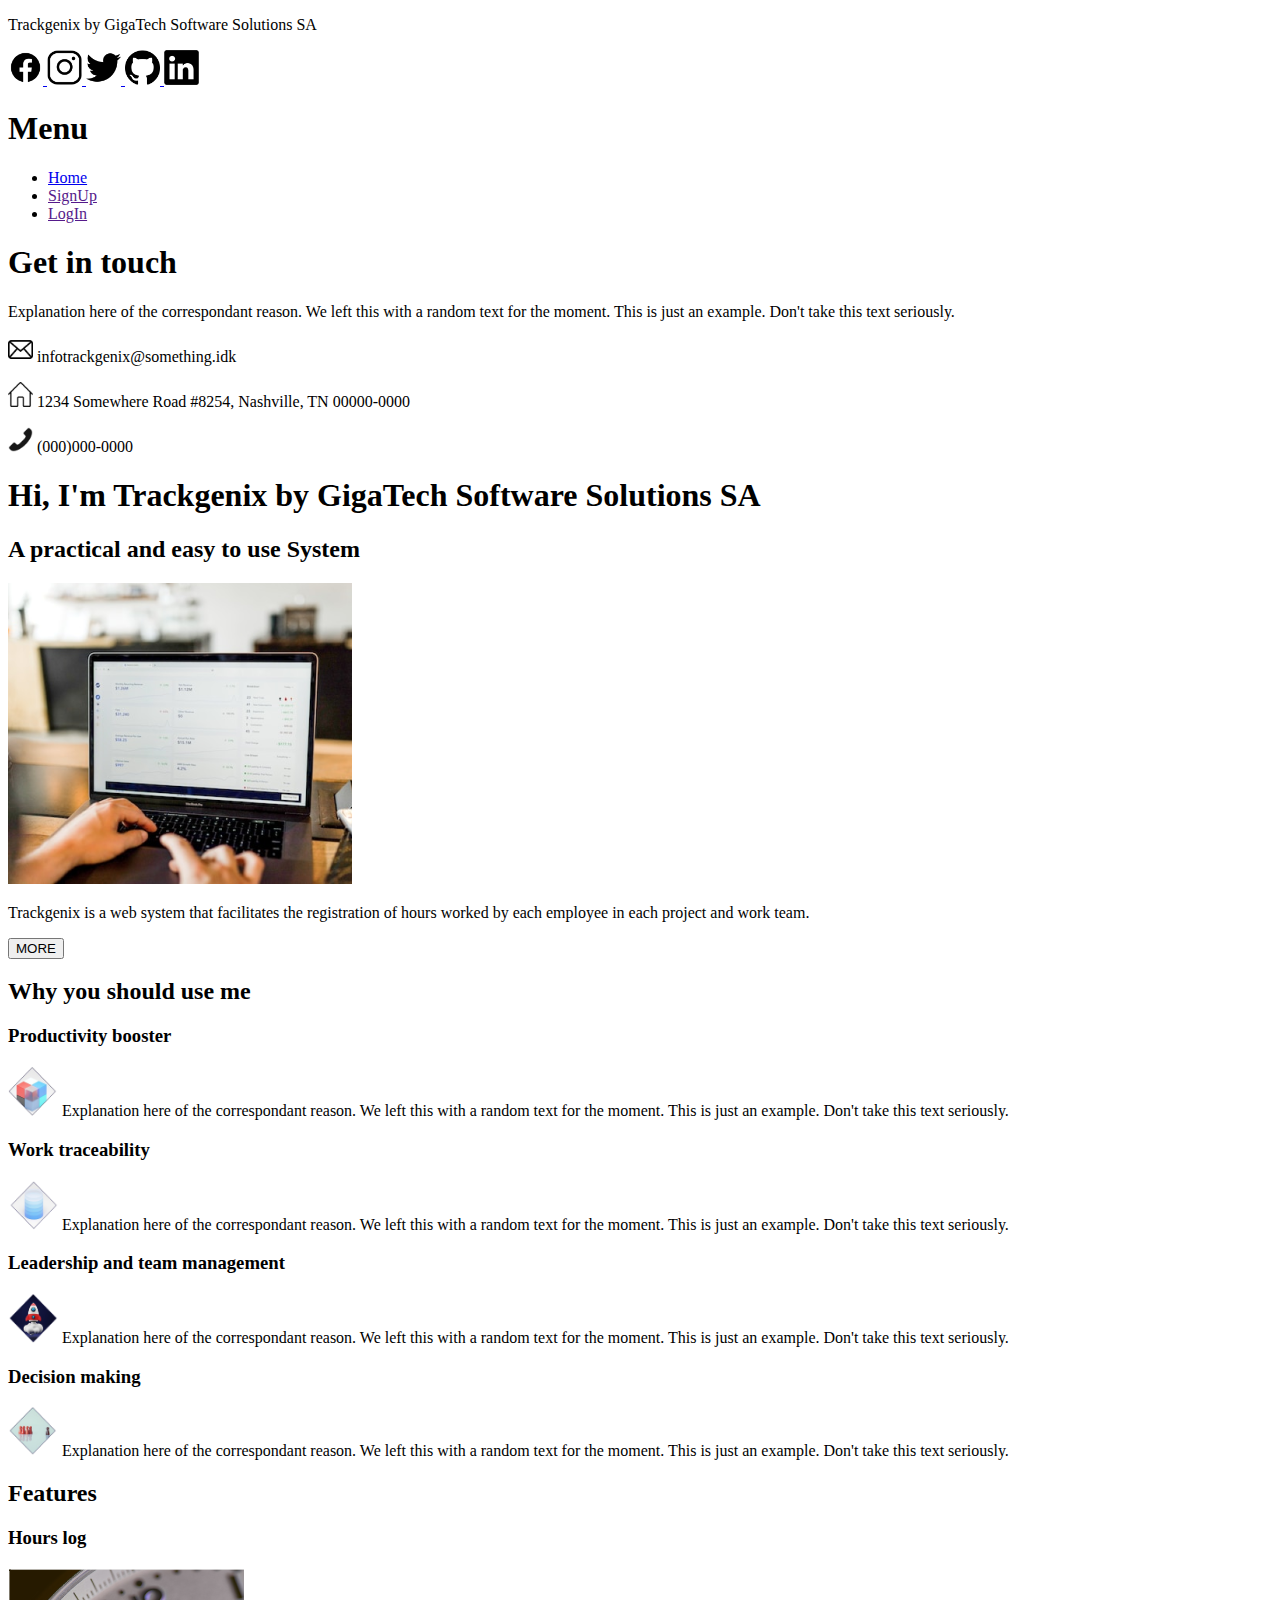
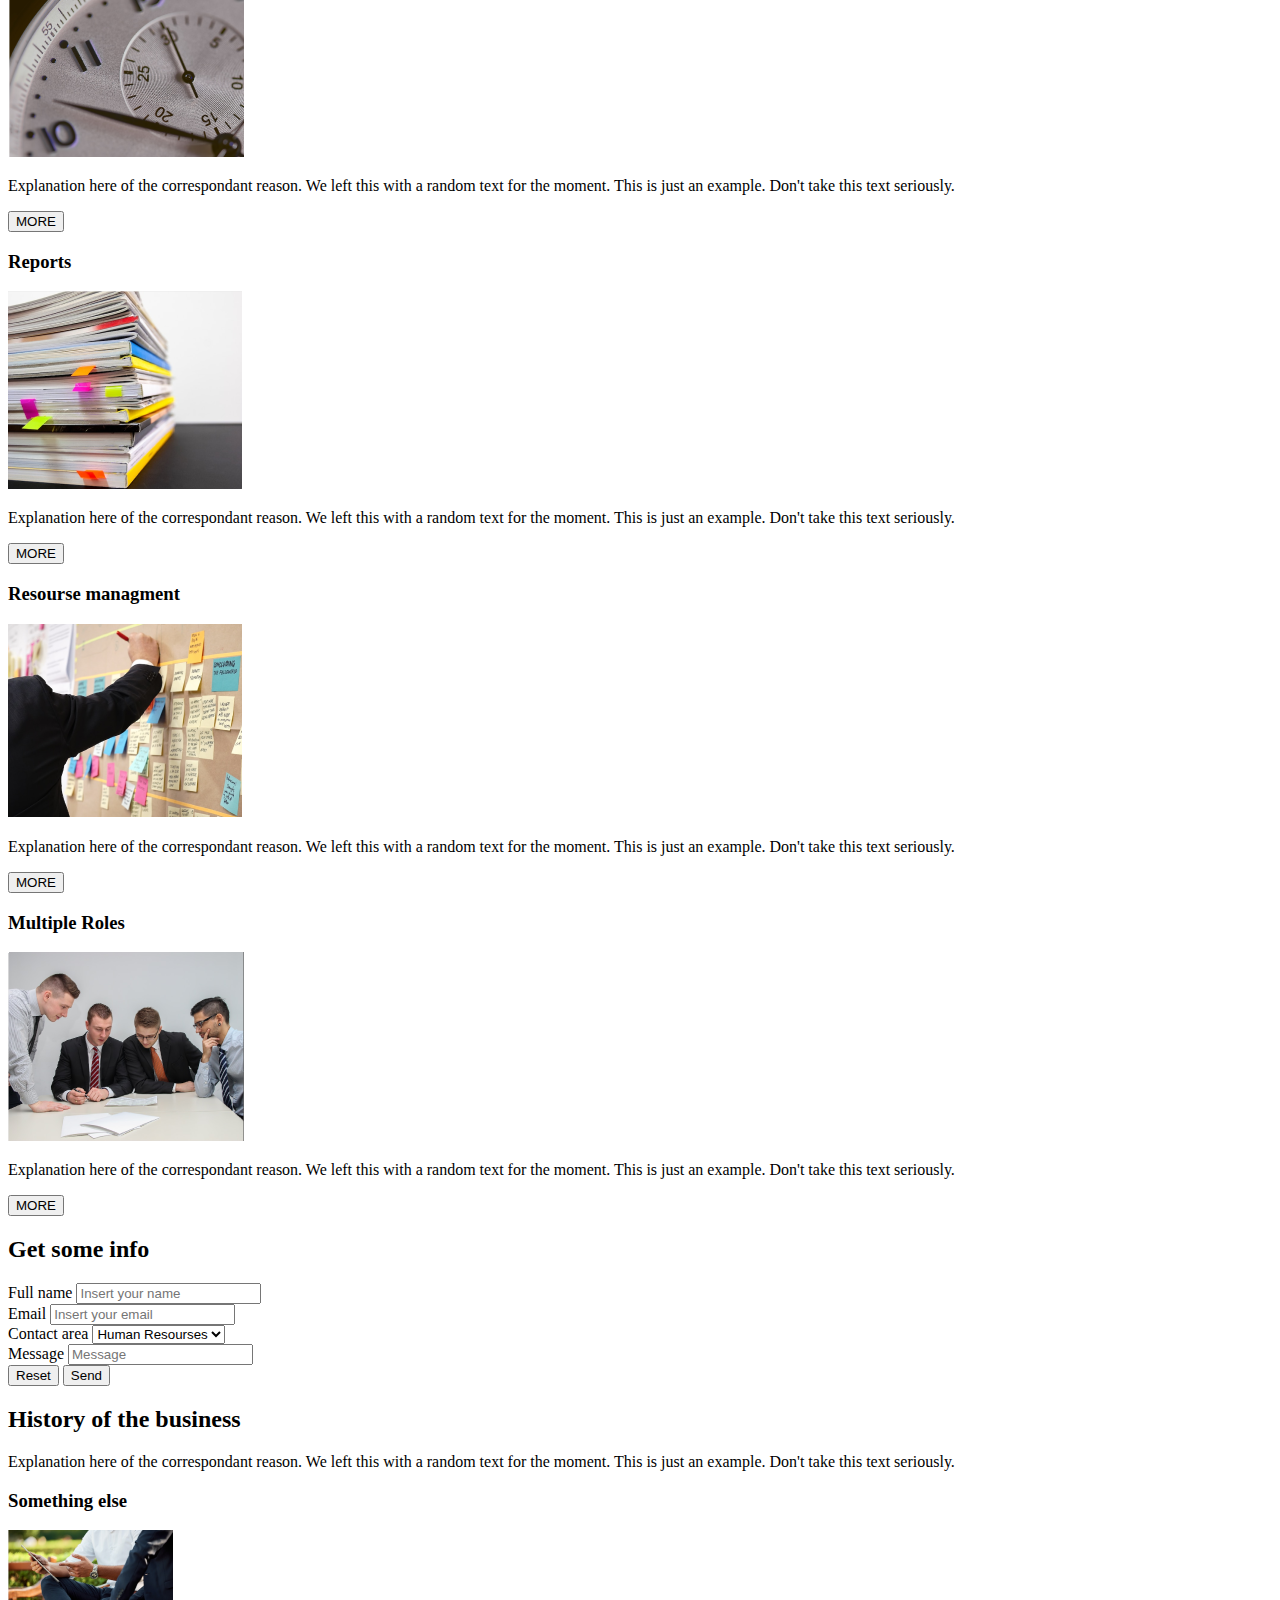
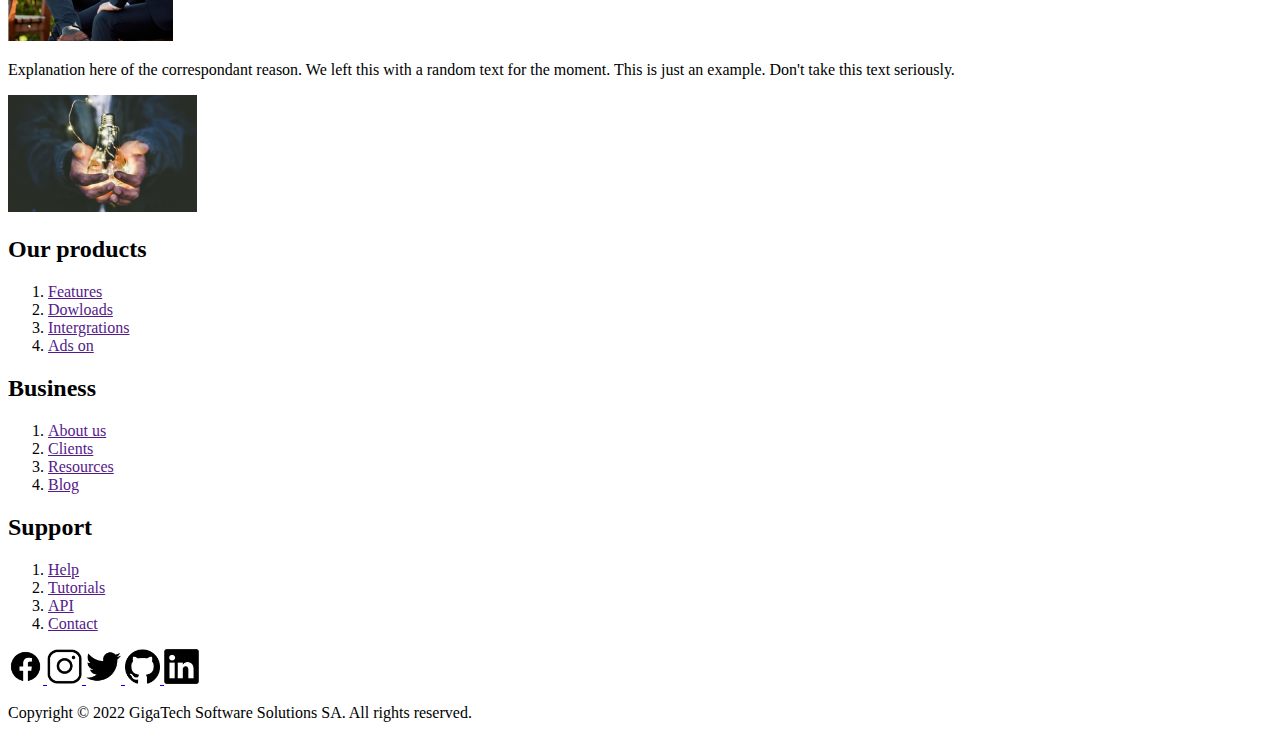
==== commit ad8e81d3: "last minute changes" ====
--- a/Semana-01/index.html
+++ b/Semana-01/index.html
@@ -201,6 +201,12 @@
                         <input type="textarea" placeholder="Message">
                     </div>
                 </form>
+                <button>
+                    Reset    
+                </button>
+                <button>
+                    Send    
+                </button>
             </section>
             <section>
                 <h2>
